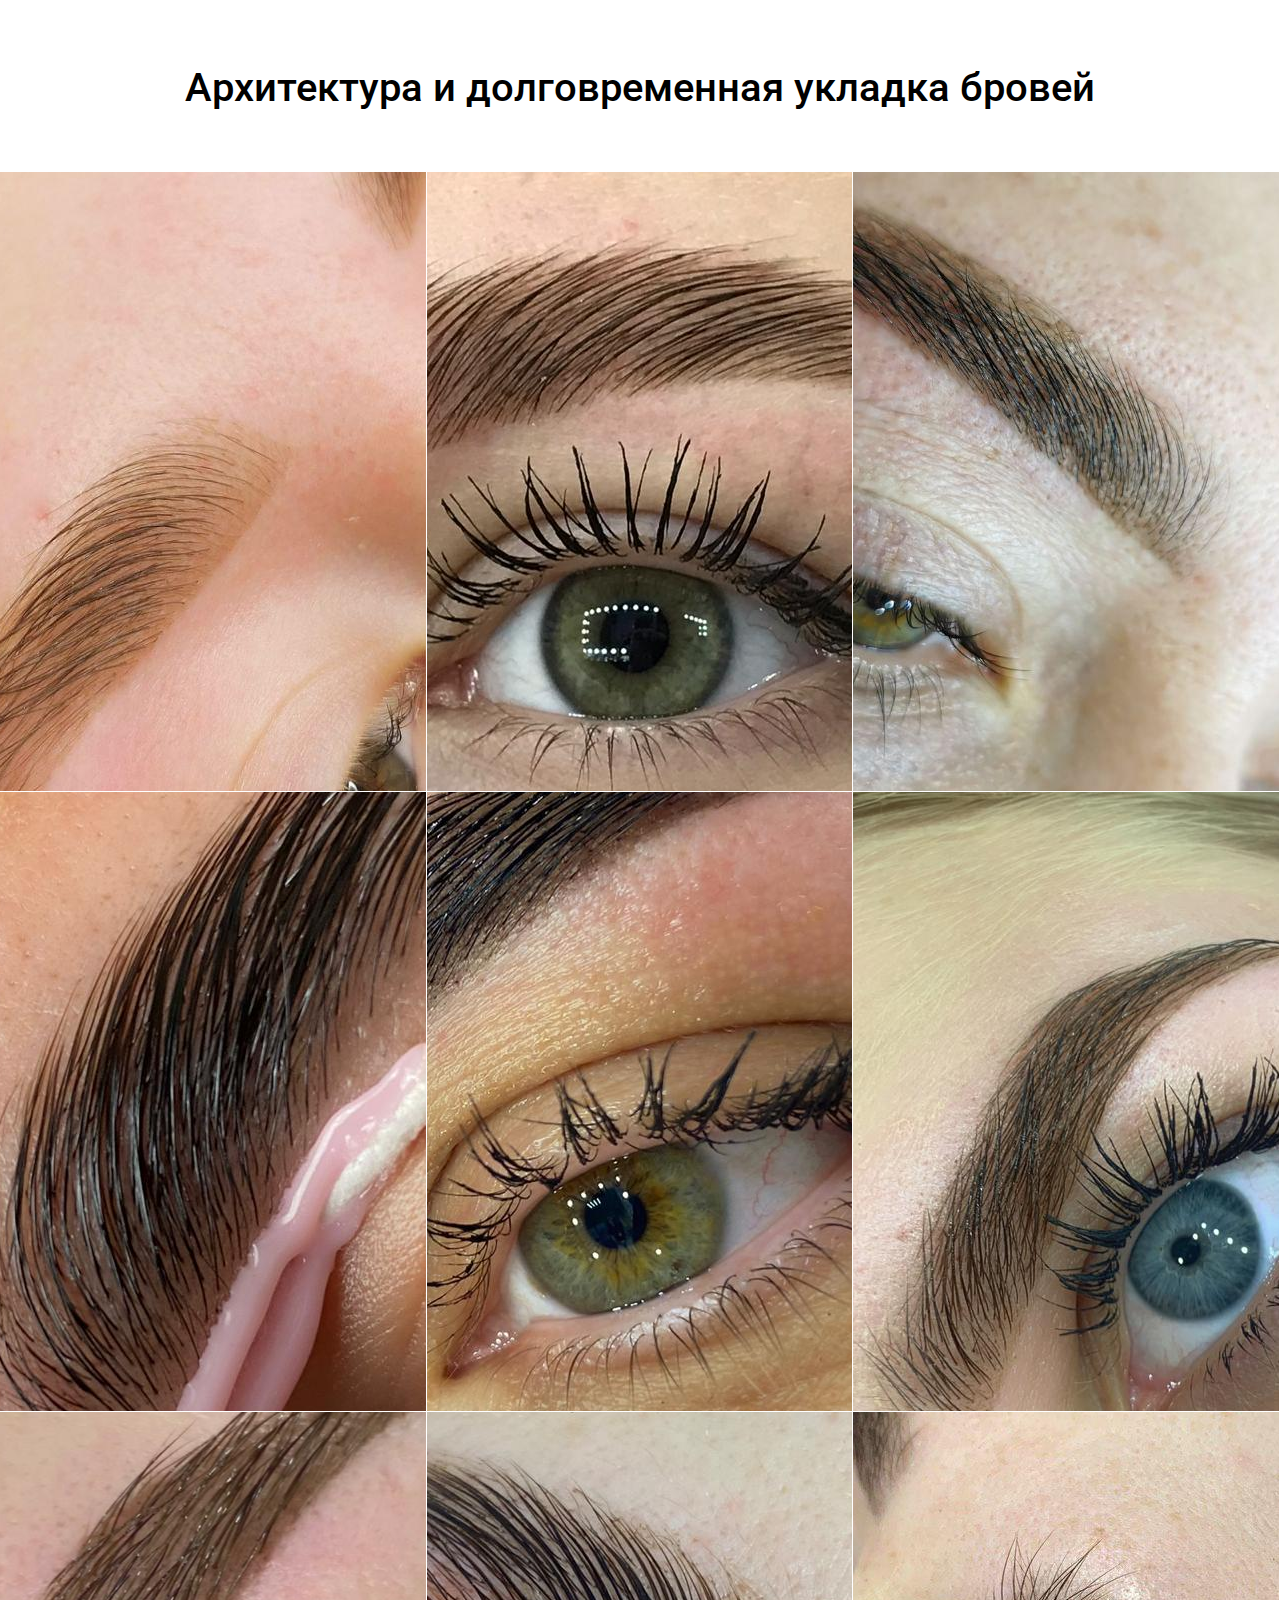
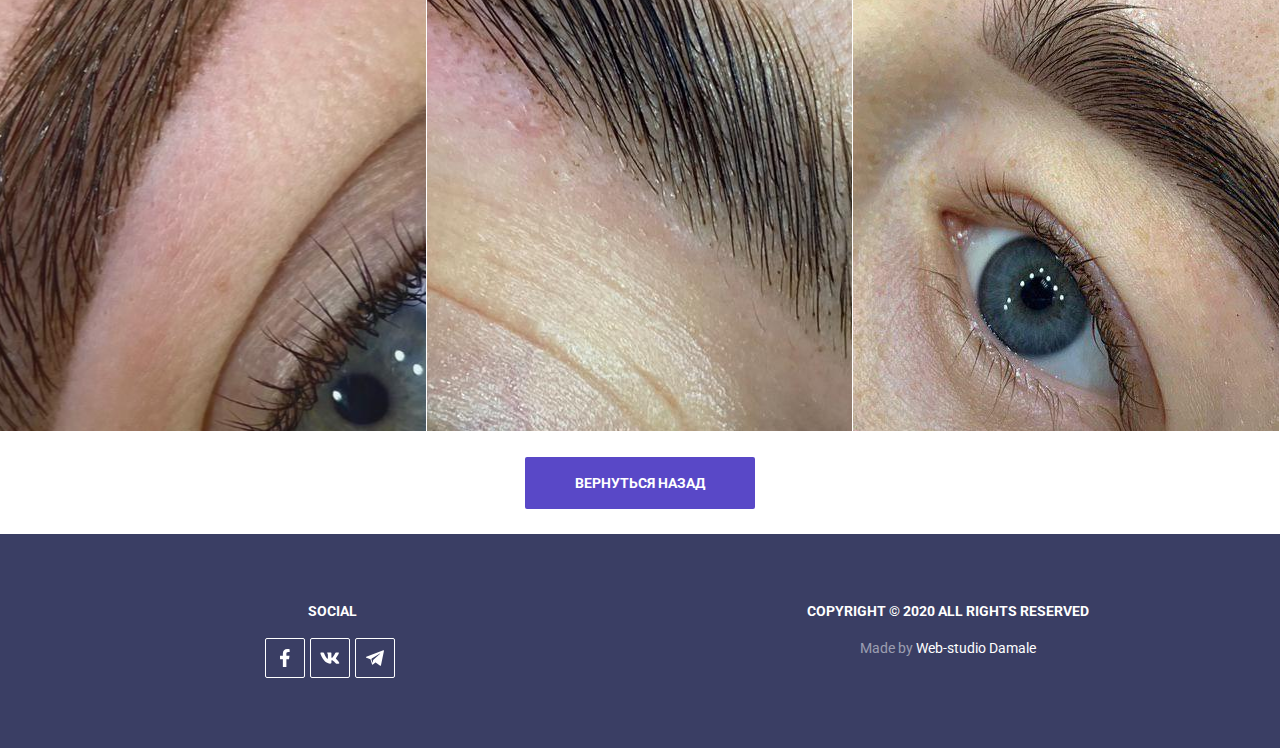
==== html/brows.html @ 82480a7e "first commit" ====
<!DOCTYPE html>
<html lang="ru">

<head>
    <meta charset="UTF-8">
    <meta name="format-detection" content="telephone=no">
    <meta name="viewport" content="width=device-width, initial-scale=1.0, maximum-scale=1.0, user-scalable=0">
    <meta name="description" content="Визажист на фотоссесию, макияж на свадьбу, 
        визажист на свадьбу, бровист Обнинск, брови Обнинск, 
        визажист Обнинск, макияж Обнинск, прически Обнинск, ламинирование ресниц Обнинск, 
        обучение на бровиста, вечерний макияж Обнинск, стилист Обнинск">
    <meta name="Keywords" content="Визажист на фотоссесию, макияж на свадьбу, 
    визажист на свадьбу, бровист Обнинск, брови Обнинск, 
    визажист Обнинск, макияж Обнинск, прически Обнинск, ламинирование ресниц Обнинск, 
    обучение на бровиста, вечерний макияж Обнинск, стилист Обнинск">

    <link rel="apple-touch-icon" sizes="180x180" href="../img/favicon/apple-touch-icon.png">
    <link rel="icon" type="image/png" sizes="32x32" href="../img/favicon/favicon-32x32.png">
    <link rel="icon" type="image/png" sizes="16x16" href="../img/favicon/favicon-16x16.png">
    <link rel="manifest" href="../img/favicon/site.webmanifest">
    <link rel="mask-icon" href="../img/favicon/safari-pinned-tab.svg" color="#5bbad5">
    <meta name="msapplication-TileColor" content="#9f00a7">
    <meta name="theme-color" content="#ffffff">
    <link rel="stylesheet" href="../css/style.css">
    <link rel="stylesheet" href="../css/media.css">
    <title>Katrin Stylist</title>
</head>

<body>

    <!-- Sprite -->

    <svg style="display: none;">

        <symbol id="facebook" viewBox="0 0 16 28">
            <g>
                <path
                    d="M14.2354 15.75L15.0115 10.6827H10.1589V7.3943C10.1589 6.00797 10.8368 4.65664 13.0101 4.65664H15.2162V0.342344C15.2162 0.342344 13.2143 0 11.3002 0C7.30387 0 4.69171 2.42703 4.69171 6.82063V10.6827H0.249512V15.75H4.69171V28H10.1589V15.75H14.2354Z" />
            </g>
        </symbol>

        <symbol id="vk" viewBox="0 0 32 28">
            <g>
                <path
                    d="M29.7687 6.43672C29.9708 5.75312 29.7687 5.25 28.7965 5.25H25.5793C24.76 5.25 24.3831 5.68203 24.181 6.16328C24.181 6.16328 22.5423 10.1609 20.2264 12.7531C19.4781 13.5023 19.134 13.743 18.7243 13.743C18.5222 13.743 18.2109 13.5023 18.2109 12.8188V6.43672C18.2109 5.61641 17.9815 5.25 17.3042 5.25H12.2462C11.7328 5.25 11.4269 5.63281 11.4269 5.98828C11.4269 6.76484 12.5849 6.94531 12.7051 9.13281V13.8797C12.7051 14.9188 12.5193 15.1102 12.1097 15.1102C11.0173 15.1102 8.36267 11.0961 6.78958 6.50234C6.47277 5.61094 6.16143 5.25 5.33665 5.25H2.11946C1.20183 5.25 1.01611 5.68203 1.01611 6.16328C1.01611 7.01641 2.10854 11.2547 6.10135 16.8547C8.7614 20.6773 12.5084 22.75 15.9168 22.75C17.9651 22.75 18.2163 22.2906 18.2163 21.4977C18.2163 17.8445 18.0306 17.5 19.0575 17.5C19.5327 17.5 20.352 17.7406 22.2638 19.5836C24.4486 21.7711 24.8091 22.75 26.0326 22.75H29.2498C30.1675 22.75 30.6317 22.2906 30.3641 21.3828C29.7523 19.4742 25.6175 15.5477 25.4318 15.2852C24.9566 14.6727 25.0931 14.3992 25.4318 13.8523C25.4373 13.8469 29.3645 8.3125 29.7687 6.43672Z" />
            </g>
        </symbol>

        <symbol id="tg" viewBox="0 0 300 300">
            <g>
                <path id="XMLID_497_" d="M5.299,144.645l69.126,25.8l26.756,86.047c1.712,5.511,8.451,7.548,12.924,3.891l38.532-31.412
    c4.039-3.291,9.792-3.455,14.013-0.391l69.498,50.457c4.785,3.478,11.564,0.856,12.764-4.926L299.823,29.22
    c1.31-6.316-4.896-11.585-10.91-9.259L5.218,129.402C-1.783,132.102-1.722,142.014,5.299,144.645z M96.869,156.711l135.098-83.207
    c2.428-1.491,4.926,1.792,2.841,3.726L123.313,180.87c-3.919,3.648-6.447,8.53-7.163,13.829l-3.798,28.146
    c-0.503,3.758-5.782,4.131-6.819,0.494l-14.607-51.325C89.253,166.16,91.691,159.907,96.869,156.711z" />
            </g>
        </symbol>

    </svg>

    <!-- //Sprite -->

    <!-- Portfolio -->

    <div class="portf portf--padding">
        <div class="portf__title">Архитектура и долговременная укладка бровей</div>

        <div class="portf__cards">

            <div class="portf__item portf--hight">
                <img class="portf__photo" src="../img/brows/brows-1.jpg" alt="">
            </div>

            <div class="portf__item portf--hight">
                <img class="portf__photo" src="../img/brows/brows-2.jpg" alt="">
            </div>

            <div class="portf__item portf--hight">
                <img class="portf__photo" src="../img/brows/brows-3.jpg" alt="">
            </div>

            <div class="portf__item portf--hight">
                <img class="portf__photo" src="../img/brows/brows-4.jpg" alt="">
            </div>

            <div class="portf__item portf--hight">
                <img class="portf__photo" src="../img/brows/brows-5.jpg" alt="">
            </div>

            <div class="portf__item portf--hight">
                <img class="portf__photo" src="../img/brows/brows-6.jpg" alt="">
            </div>

            <div class="portf__item portf--hight">
                <img class="portf__photo" src="../img/brows/brows-7.jpg" alt="">
            </div>

            <div class="portf__item portf--hight">
                <img class="portf__photo" src="../img/brows/brows-8.jpg" alt="">
            </div>

            <div class="portf__item portf--hight">
                <img class="portf__photo" src="../img/brows/brows-9.jpg" alt="">
            </div>

        </div>

    </div>

    <div class="portf__btn">
        <a href="../index.html" class="btn btn--pur btn--back">Вернуться назад</a>
    </div>

    </div>


    <!-- //Portfolio -->

    <!-- Footer -->

    <footer class="footer">
        <div class="container">
            <div class="footer__inner">

                <div class="footer__block">
                    <h4 class="footer__title">Social</h4>
                    <div class="social">
                        <a class="social__item" href="#" target="_blank">
                            <svg class="social__icon">
                                <use xlink:href="#facebook"></use>
                            </svg>
                        </a>
                        <a class="social__item" href="#" target="_blank">
                            <svg class="social__icon">
                                <use xlink:href="#vk"></use>
                            </svg>
                        </a>
                        <a class="social__item" href="#" target="_blank">
                            <svg class="social__icon">
                                <use xlink:href="#tg"></use>
                            </svg>
                        </a>
                    </div>
                </div>

                <div class="footer__block">
                    <div class="footer__title">Copyright © 2020 All Rights Reserved</div>
                    <div class="footer__text">Made by <a class="footer__link" href="#">Web-studio Damale</a></div>
                </div>
            </div>
        </div>
    </footer>

    <!-- //Footer -->

</body>

</html>
---- css/style.css ----
@import url("https://fonts.googleapis.com/css2?family=Roboto+Condensed&family=Roboto:wght@300;400;500;700&display=swap");
* {
  padding: 0;
  margin: 0;
  border: 0;
}

*,
*:before,
*:after {
  -webkit-box-sizing: border-box;
  box-sizing: border-box;
}

:focus,
:active {
  outline: none;
}

a:focus,
a:active {
  outline: none;
}

nav,
footer,
header,
aside {
  display: block;
}

html,
body {
  height: 100%;
  width: 100%;
  font-size: 100%;
  line-height: 1;
  font-size: 14px;
  -ms-text-size-adjust: 100%;
  -moz-text-size-adjust: 100%;
  -webkit-text-size-adjust: 100%;
}

input,
button,
textarea {
  font-family: inherit;
}

input::-ms-clear {
  display: none;
}

button {
  cursor: pointer;
}

button::-moz-focus-inner {
  padding: 0;
  border: 0;
}

a,
a:visited {
  text-decoration: none;
}

a:hover {
  text-decoration: none;
}

ul li {
  list-style: none;
}

img {
  vertical-align: top;
}

h1,
h2,
h3,
h4,
h5,
h6 {
  font-size: inherit;
  font-weight: 400;
}

/*------------------------*/
body {
  font-family: "Roboto", sans-serif;
  color: #000;
  -webkit-font-smoothing: antialiased;
}

.container {
  width: 100%;
  max-width: 1260px;
  margin: 0 auto;
  padding: 0 15px;
}

.social {
  display: -webkit-box;
  display: -ms-flexbox;
  display: flex;
  -webkit-box-pack: center;
      -ms-flex-pack: center;
          justify-content: center;
}

.social__item {
  display: -webkit-box;
  display: -ms-flexbox;
  display: flex;
  -webkit-box-pack: center;
      -ms-flex-pack: center;
          justify-content: center;
  -webkit-box-align: center;
      -ms-flex-align: center;
          align-items: center;
  width: 40px;
  height: 40px;
  margin-right: 5px;
  border: 1px solid #fff;
  border-radius: 2px;
  -webkit-transition: background-color 0.2s linear;
  transition: background-color 0.2s linear;
}

.social__item:hover {
  background-color: #fff;
}

.social__item:hover .social__icon {
  fill: #000;
}

.social__icon {
  display: block;
  height: 18px;
  fill: #fff;
  -webkit-transition: fill 0.2s linear;
  transition: fill 0.2s linear;
}

.header {
  height: 55px;
  display: -webkit-box;
  display: -ms-flexbox;
  display: flex;
  -webkit-box-pack: center;
      -ms-flex-pack: center;
          justify-content: center;
  -webkit-box-align: center;
      -ms-flex-align: center;
          align-items: center;
  position: relative;
  z-index: 1000;
}

.header__inner {
  padding: 14px 0;
}

.header.fixed {
  width: 100%;
  background-color: #fff;
  position: fixed;
}

.nav {
  display: -webkit-box;
  display: -ms-flexbox;
  display: flex;
  -webkit-box-pack: center;
      -ms-flex-pack: center;
          justify-content: center;
  -webkit-box-align: center;
      -ms-flex-align: center;
          align-items: center;
  font-size: 16px;
  font-weight: 700;
  text-transform: uppercase;
}

.nav__link {
  margin-right: 37px;
  color: #000;
  opacity: 0.75;
  -webkit-transition: opacity 0.2s ease-out;
  transition: opacity 0.2s ease-out;
}

.nav__link:hover {
  opacity: 1;
}

.nav__link:last-child {
  margin-right: 0;
}

.nav__social {
  display: -webkit-box;
  display: -ms-flexbox;
  display: flex;
  -webkit-box-pack: center;
      -ms-flex-pack: center;
          justify-content: center;
  -webkit-box-align: center;
      -ms-flex-align: center;
          align-items: center;
  background-color: #000000;
  width: 35px;
  height: 35px;
  border-radius: 50%;
}

.intro {
  height: 750px;
  display: -webkit-box;
  display: -ms-flexbox;
  display: flex;
  background: url("../img/intro/intro-main.jpg") center;
}

.intro__left {
  width: 100%;
}

.intro__block {
  height: 100%;
  display: -webkit-box;
  display: -ms-flexbox;
  display: flex;
  -webkit-box-orient: vertical;
  -webkit-box-direction: normal;
      -ms-flex-direction: column;
          flex-direction: column;
  -webkit-box-pack: center;
      -ms-flex-pack: center;
          justify-content: center;
}

.intro__inner {
  text-align: center;
  margin: 100%;
  max-width: 600px;
  margin: 0 auto;
}

.intro__title {
  margin-bottom: 41px;
  font-weight: 500;
  font-size: 52px;
  line-height: 1.2;
  text-transform: uppercase;
  color: #5948c7;
}

.intro__subtitle {
  margin-bottom: 41px;
  font-weight: 500;
  font-size: 36px;
  line-height: 1.2;
  color: #5948c7;
}

.btn {
  display: inline-block;
  vertical-align: top;
  font-size: 14px;
  font-weight: 700;
  text-transform: uppercase;
  border-radius: 2px;
  font-family: inherit;
}

.btn--pur {
  color: #fff;
  background-color: #5948c7;
  padding: 19px 19px;
  margin-right: 6px;
  -webkit-transition: background-color 0.2s ease-out;
  transition: background-color 0.2s ease-out;
}

.btn--pur:hover {
  background-color: #4635b1;
}

.btn--back {
  margin-right: 0;
  padding: 19px 50px;
}

.btn--borderpur {
  color: #5948c7;
  border: 1px solid #5948c7;
  padding: 18px 31px;
  background-color: #f2f2f2;
  -webkit-transition: background-color 0.2s ease-out;
  transition: background-color 0.2s ease-out;
}

.btn--borderpur:hover {
  background-color: #e2e2e2;
}

.about {
  background-color: #fcfbf7;
}

.about__inner {
  display: -webkit-box;
  display: -ms-flexbox;
  display: flex;
  -webkit-box-orient: vertical;
  -webkit-box-direction: normal;
      -ms-flex-direction: column;
          flex-direction: column;
  -webkit-box-align: center;
      -ms-flex-align: center;
          align-items: center;
  padding: 64px 0 79px;
}

.about__title {
  font-family: "Roboto", sans-serif;
  font-weight: 500;
  font-size: 40px;
  line-height: 1.2;
  margin-bottom: 55px;
  color: #000000;
}

.about__subtitle {
  font-family: Arial, "Helvetica Neue", Helvetica, sans-serif;
  font-weight: 400;
  font-size: 25px;
  line-height: 1.6;
  margin-bottom: 55px;
  text-align: center;
  color: #000000;
}

.about__img {
  width: 100%;
  display: -webkit-box;
  display: -ms-flexbox;
  display: flex;
  -webkit-box-pack: justify;
      -ms-flex-pack: justify;
          justify-content: space-between;
  -ms-flex-wrap: wrap;
      flex-wrap: wrap;
}

.img {
  -webkit-box-shadow: 0px 4px 4px rgba(0, 0, 0, 0.25);
          box-shadow: 0px 4px 4px rgba(0, 0, 0, 0.25);
  border-radius: 5px;
}

.portf {
  padding: 64px 0 88px;
}

.portf__title {
  display: inline-block;
  width: 100%;
  text-align: center;
  font-family: "Roboto", sans-serif;
  font-weight: 500;
  font-size: 40px;
  line-height: 1.2;
  margin-bottom: 60px;
  color: #000000;
}

.portf__cards {
  display: -webkit-box;
  display: -ms-flexbox;
  display: flex;
  -ms-flex-wrap: wrap;
      flex-wrap: wrap;
}

.portf__item {
  width: 33.333%;
  height: 250px;
  border-right: 1px solid #fff;
  border-bottom: 1px solid #fff;
  position: relative;
  overflow: hidden;
}

.portf__item:hover .portf__content {
  opacity: 1;
}

.portf__photo {
  min-width: 100%;
  min-height: 100%;
  position: absolute;
  top: 50%;
  left: 50%;
  z-index: 1;
  -webkit-transform: translate3d(-50%, -50%, 0);
          transform: translate3d(-50%, -50%, 0);
}

.portf__content {
  display: -webkit-box;
  display: -ms-flexbox;
  display: flex;
  -webkit-box-orient: vertical;
  -webkit-box-direction: normal;
      -ms-flex-direction: column;
          flex-direction: column;
  -webkit-box-pack: center;
      -ms-flex-pack: center;
          justify-content: center;
  width: 100%;
  height: 100%;
  opacity: 0;
  background: rgba(89, 72, 199, 0.9);
  text-align: center;
  position: absolute;
  top: 0;
  left: 0;
  z-index: 2;
  -webkit-transition: opacity 0.2s linear;
  transition: opacity 0.2s linear;
}

.portf__name {
  margin-bottom: 5px;
  font-size: 14px;
  font-weight: 700;
  color: #fff;
  text-transform: uppercase;
}

.portf__btn {
  -webkit-box-pack: center;
      -ms-flex-pack: center;
          justify-content: center;
  display: -webkit-box;
  display: -ms-flexbox;
  display: flex;
  margin: 25px 0;
}

.portf--padding {
  padding-bottom: 0;
}

.portf--width {
  height: 750px;
}

.portf--hight {
  height: 620px;
}

.price {
  padding: 65px 0 50px;
  background-color: #f2f2f2;
}

.price__title {
  text-align: center;
  font-weight: 500;
  font-size: 40px;
  line-height: 1.1;
  margin-bottom: 63px;
  color: #000000;
}

.price__inner {
  display: -webkit-box;
  display: -ms-flexbox;
  display: flex;
  -ms-flex-wrap: wrap;
      flex-wrap: wrap;
  margin: 0 -30px;
}

.price__item {
  width: 33.333%;
  padding: 0 30px;
  margin-bottom: 50px;
}

.price__photo {
  display: inline-block;
  max-width: 100%;
  height: auto;
  margin-bottom: 10px;
}

.price__rub {
  font-weight: 500;
  font-size: 24px;
  line-height: 28px;
  letter-spacing: 0.15em;
  margin-bottom: 10px;
  color: #5948c7;
}

.price__name {
  font-weight: 500;
  font-size: 23px;
  line-height: 1;
  margin-bottom: 10px;
  color: #000000;
}

.price__desc {
  font-weight: 400;
  font-size: 18px;
  line-height: 21px;
  margin-bottom: 20px;
  color: #9b9b9b;
}

.price__btn1 {
  color: #fff;
  background-color: #5948c7;
  padding: 12px 10px;
  margin-right: 6px;
  text-transform: none;
  -webkit-transition: background-color 0.2s ease-out;
  transition: background-color 0.2s ease-out;
}

.price__btn1:hover {
  background-color: #4635b1;
}

.price__btn2 {
  color: #5948c7;
  border: 1px solid #5948c7;
  padding: 11px 14px;
  background-color: #f2f2f2;
  text-transform: none;
  -webkit-transition: background-color 0.2s ease-out;
  transition: background-color 0.2s ease-out;
}

.price__btn2:hover {
  background-color: #e2e2e2;
}

.footer {
  padding: 70px 0;
  background-color: #3a3e64;
}

.footer__inner {
  display: -webkit-box;
  display: -ms-flexbox;
  display: flex;
  -ms-flex-wrap: wrap;
      flex-wrap: wrap;
}

.footer__block {
  width: 50%;
  text-align: center;
}

.footer__title {
  font-size: 14px;
  font-weight: 700;
  color: #fff;
  text-transform: uppercase;
  margin-bottom: 20px;
}

.footer__text {
  font-size: 14px;
  line-height: 1.5;
  color: rgba(255, 255, 255, 0.5);
}

.footer__link {
  color: #fff;
}

.burger {
  display: none;
  cursor: pointer;
}

.burger__item {
  display: block;
  width: 28px;
  height: 3px;
  background-color: #fff;
  position: relative;
}

.burger__item::before, .burger__item::after {
  content: "";
  height: 100%;
  background-color: #fff;
  position: absolute;
  right: 0;
  z-index: 1;
}

.burger__item::before {
  width: 30px;
  top: -8px;
}

.burger__item::after {
  width: 26px;
  bottom: -8px;
}
---- css/media.css ----
@media (max-width: 1024px) {
    /* Price */
    .price__name {
        font-size: 18px;
    }

    .price__desc {
        font-size: 15px;
    }

    /* Portf */
    .portf--width {
        width: 100%;
        height: 450px;
    }

    .portf--hight {
        width: 100%;
        height: 650px;
    }
}

@media (max-width: 992px) {
    /* Header */
    .header {
        background-color: #000000;
    }

    .header.fixed {
        background-color: #000000;
    }

    /* Nav */
    .nav {
        display: none;
        width: 100%;
        flex-direction: column;

        text-align: center;
        padding: 30px 0;
        background-color: #fff;

        position: absolute;

        top: 100%;
        right: 0;
    }

    .nav.show {
        display: flex;
    }

    .nav__link {
        margin: 20px 0;
        padding: 9px 15px;
    }

    /* Burger */
    .burger {
        display: flex;
        justify-content: space-between;
        align-items: center;
        color: #ffffff;
    }

    /* Intro */
    .intro__title {
        font-size: 40px;
    }

    .intro__subtitle {
        font-size: 30px;
    }

    /* About */
    .about__inner {
        padding-bottom: 59px;
    }

    .about__title {
        font-size: 35px;
    }

    .about__img {
        justify-content: space-around;
    }

    .img {
        margin-bottom: 20px;
    }

    /* Price */
    .price__item {
        width: 50%;

        text-align: center;
    }
}

@media (max-width: 768px) {
    /* Intro */
    .intro {
        height: auto;
        padding: 100px 0;
    }

    .intro__title {
        font-size: 30px;
        margin-bottom: 20px;
    }

    .intro__subtitle {
        font-size: 20px;
        margin-bottom: 30px;
    }

    /* About */
    .about__inner {
        padding: 30px 0;
    }

    .about__title {
        font-size: 25px;
        margin-bottom: 20px;
    }

    .about__subtitle {
        font-size: 15px;
        margin-bottom: 20px;
    }

    .about__img {
        justify-content: center;
    }

    /* Btn */
    .btn {
        font-size: 10px;
    }

    .btn--pur {
        padding: 14px;
    }

    .btn--borderpur {
        padding: 13px 20px;
    }

    .btn--back {
        font-size: 14px;
        padding: 19px;
    }

    /* Porfolio */
    .portf {
        padding: 30px 0;
    }

    .portf--padding {
        padding-bottom: 0;
    }

    .portf__title {
        font-size: 25px;
        margin-bottom: 20px;
    }

    .portf__item {
        width: 100%;
    }

    .portf__photo {
        width: 100%;
        height: auto;
    }

    .portf--width {
        width: 100%;
        height: 450px;
    }

    .portf--hight {
        width: 100%;
        height: 350px;
    }

    /* Price */
    .price {
        padding: 30px 0;
    }

    .price__title {
        font-size: 25px;
        margin-bottom: 20px;
    }

    .price__item {
        width: 100%;
        text-align: center;
    }

    .price__name {
        font-size: 18px;
    }

    .price__desc {
        font-size: 15px;
    }

    .price__btn1 {
        font-size: 14px;
    }

    .price__btn2 {
        font-size: 14px;
    }

    /* Footer */
    .footer__block {
        width: 100%;
        margin-bottom: 50px;
    }

    .footer__block:last-child {
        margin-bottom: 0;
    }
}

@media (max-width: 512px) {
    .portf--width {
        width: 100%;
        height: 350px;
    }
}
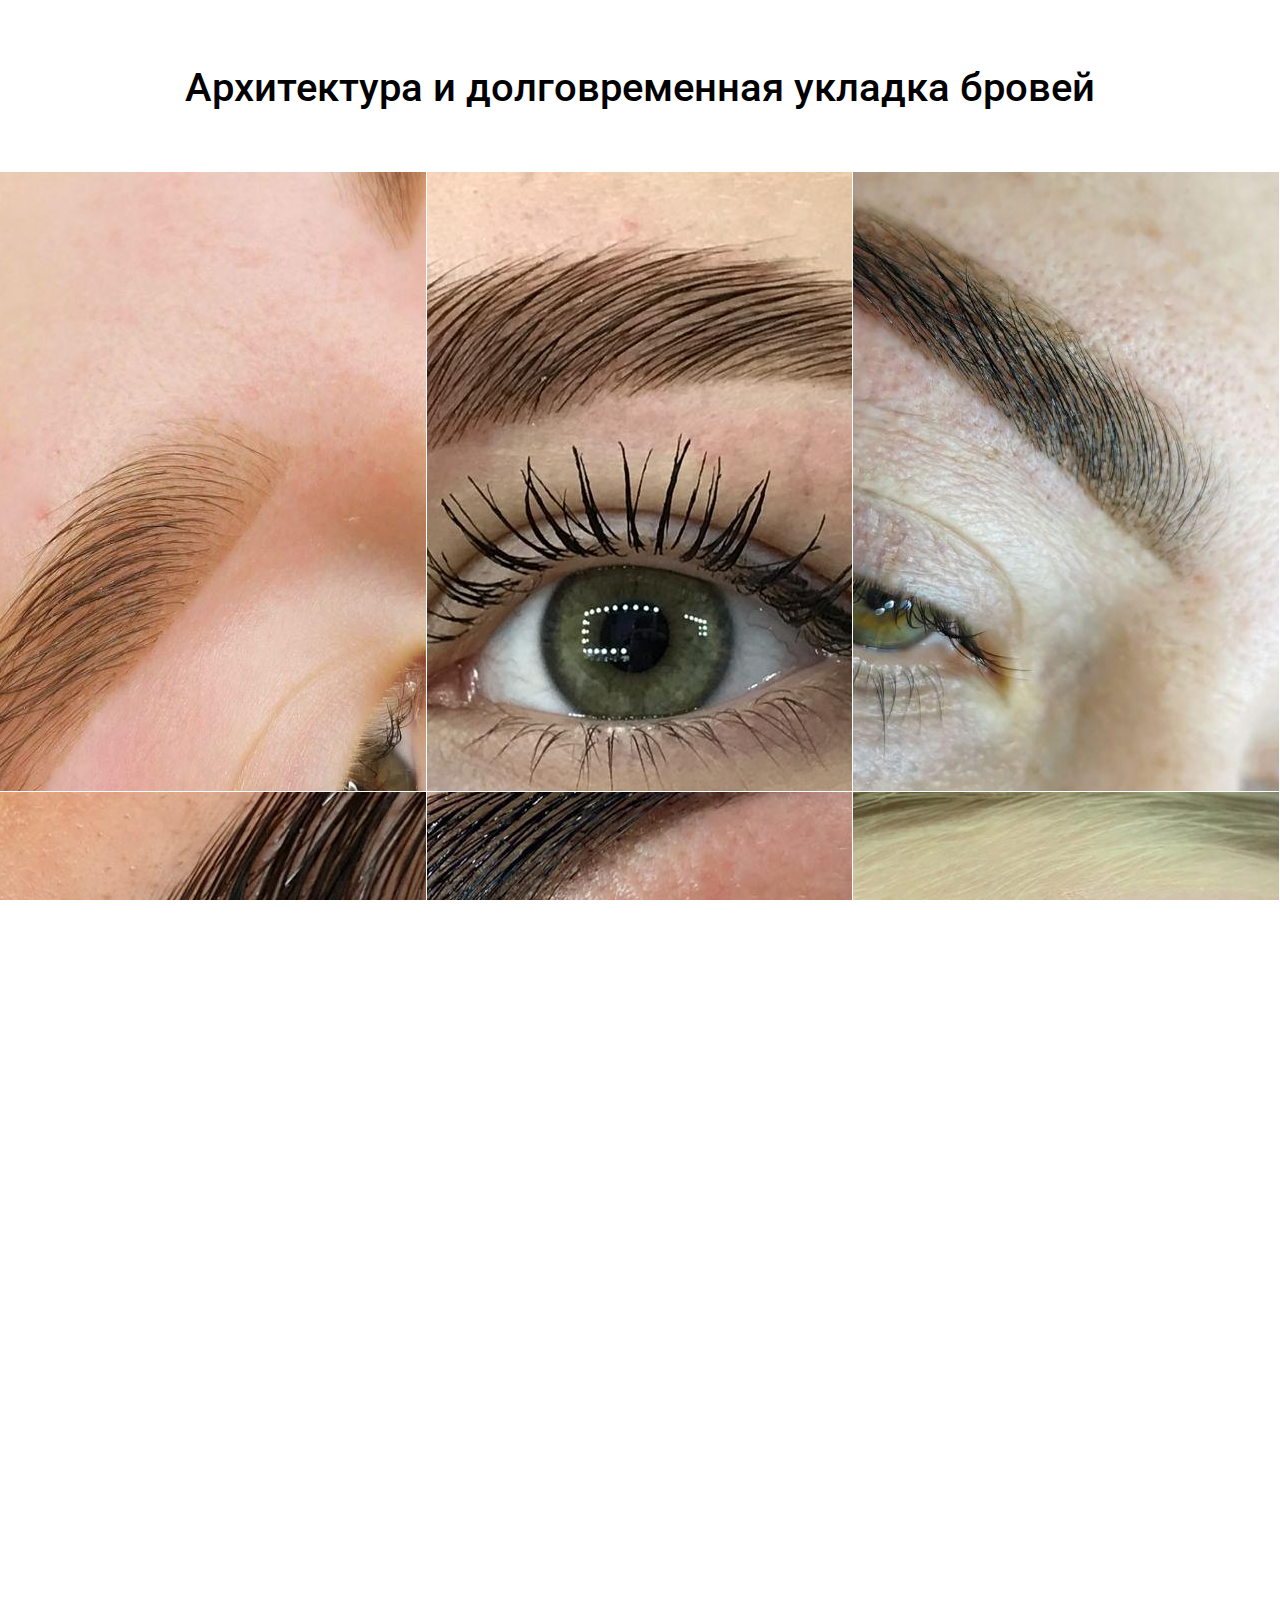
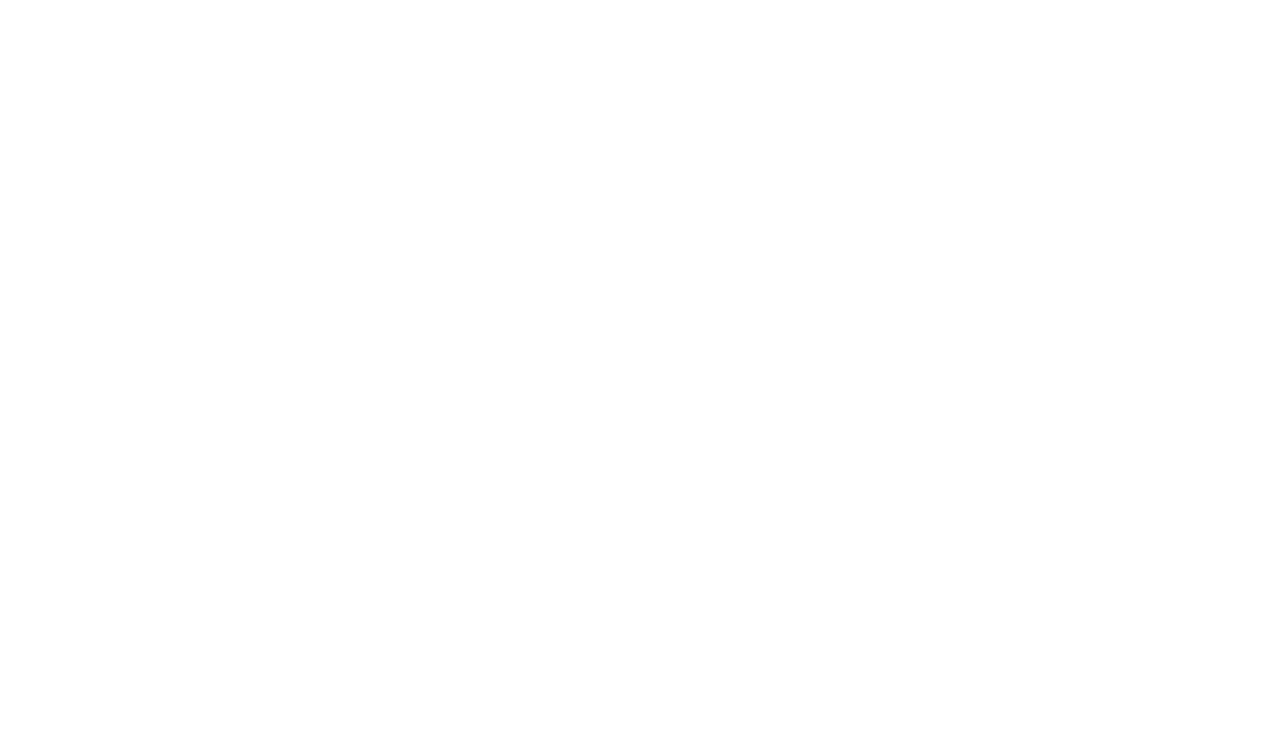
==== commit 13e67243: "fixed img and links" ====
--- a/html/brows.html
+++ b/html/brows.html
@@ -116,42 +116,42 @@
 
     <!-- //Portfolio -->
 
-    <!-- Footer -->
+        <!-- Footer -->
 
-    <footer class="footer">
-        <div class="container">
-            <div class="footer__inner">
-
-                <div class="footer__block">
-                    <h4 class="footer__title">Social</h4>
-                    <div class="social">
-                        <a class="social__item" href="#" target="_blank">
-                            <svg class="social__icon">
-                                <use xlink:href="#facebook"></use>
-                            </svg>
-                        </a>
-                        <a class="social__item" href="#" target="_blank">
-                            <svg class="social__icon">
-                                <use xlink:href="#vk"></use>
-                            </svg>
-                        </a>
-                        <a class="social__item" href="#" target="_blank">
-                            <svg class="social__icon">
-                                <use xlink:href="#tg"></use>
-                            </svg>
-                        </a>
+        <footer class="footer">
+            <div class="container">
+                <div class="footer__inner">
+    
+                    <div class="footer__block">
+                        <h4 class="footer__title">Social</h4>
+                        <div class="social">
+                            <a class="social__item" href="https://www.facebook.com/pg/%D0%98%D0%BB%D1%8C%D0%B8%D0%BD%D0%B0-%D0%9A%D0%B0%D1%82%D0%B5%D1%80%D0%B8%D0%BD%D0%B0-%D0%B2%D0%B8%D0%B7%D0%B0%D0%B6%D0%B8%D1%81%D1%82-%D0%B1%D1%80%D0%BE%D0%B2%D0%B8%D1%81%D1%82-%D0%B8-%D1%81%D1%82%D0%B8%D0%BB%D0%B8%D1%81%D1%82-%D0%BF%D0%BE-%D0%BF%D1%80%D0%B8%D1%87%D1%91%D1%81%D0%BA%D0%B0%D0%BC-279284969132307/posts/" target="_blank">
+                                <svg class="social__icon">
+                                    <use xlink:href="#facebook"></use>
+                                </svg>
+                            </a>
+                            <a class="social__item" href="https://vk.com/katrin.stylist" target="_blank">
+                                <svg class="social__icon">
+                                    <use xlink:href="#vk"></use>
+                                </svg>
+                            </a>
+                            <a class="social__item" href="https://web.telegram.org/#/im?p=u1041943896_8364981513418088963" target="_blank">
+                                <svg class="social__icon">
+                                    <use xlink:href="#tg"></use>
+                                </svg>
+                            </a>
+                        </div>
+                    </div>
+    
+                    <div class="footer__block">
+                        <div class="footer__title">Copyright © 2020 All Rights Reserved</div>
+                        <div class="footer__text">Made by <a class="footer__link" href="https://m3liorsp3ro.github.io/damaleORG/">Web-studio Damale</a></div>
                     </div>
                 </div>
-
-                <div class="footer__block">
-                    <div class="footer__title">Copyright © 2020 All Rights Reserved</div>
-                    <div class="footer__text">Made by <a class="footer__link" href="#">Web-studio Damale</a></div>
-                </div>
             </div>
-        </div>
-    </footer>
-
-    <!-- //Footer -->
+        </footer>
+    
+        <!-- //Footer -->
 
 </body>
 
--- a/css/style.css
+++ b/css/style.css
@@ -88,7 +88,12 @@
 }
 
 /*------------------------*/
+html, body {
+  overflow-x: hidden;
+}
+
 body {
+  margin: 0;
   font-family: "Roboto", sans-serif;
   color: #000;
   -webkit-font-smoothing: antialiased;
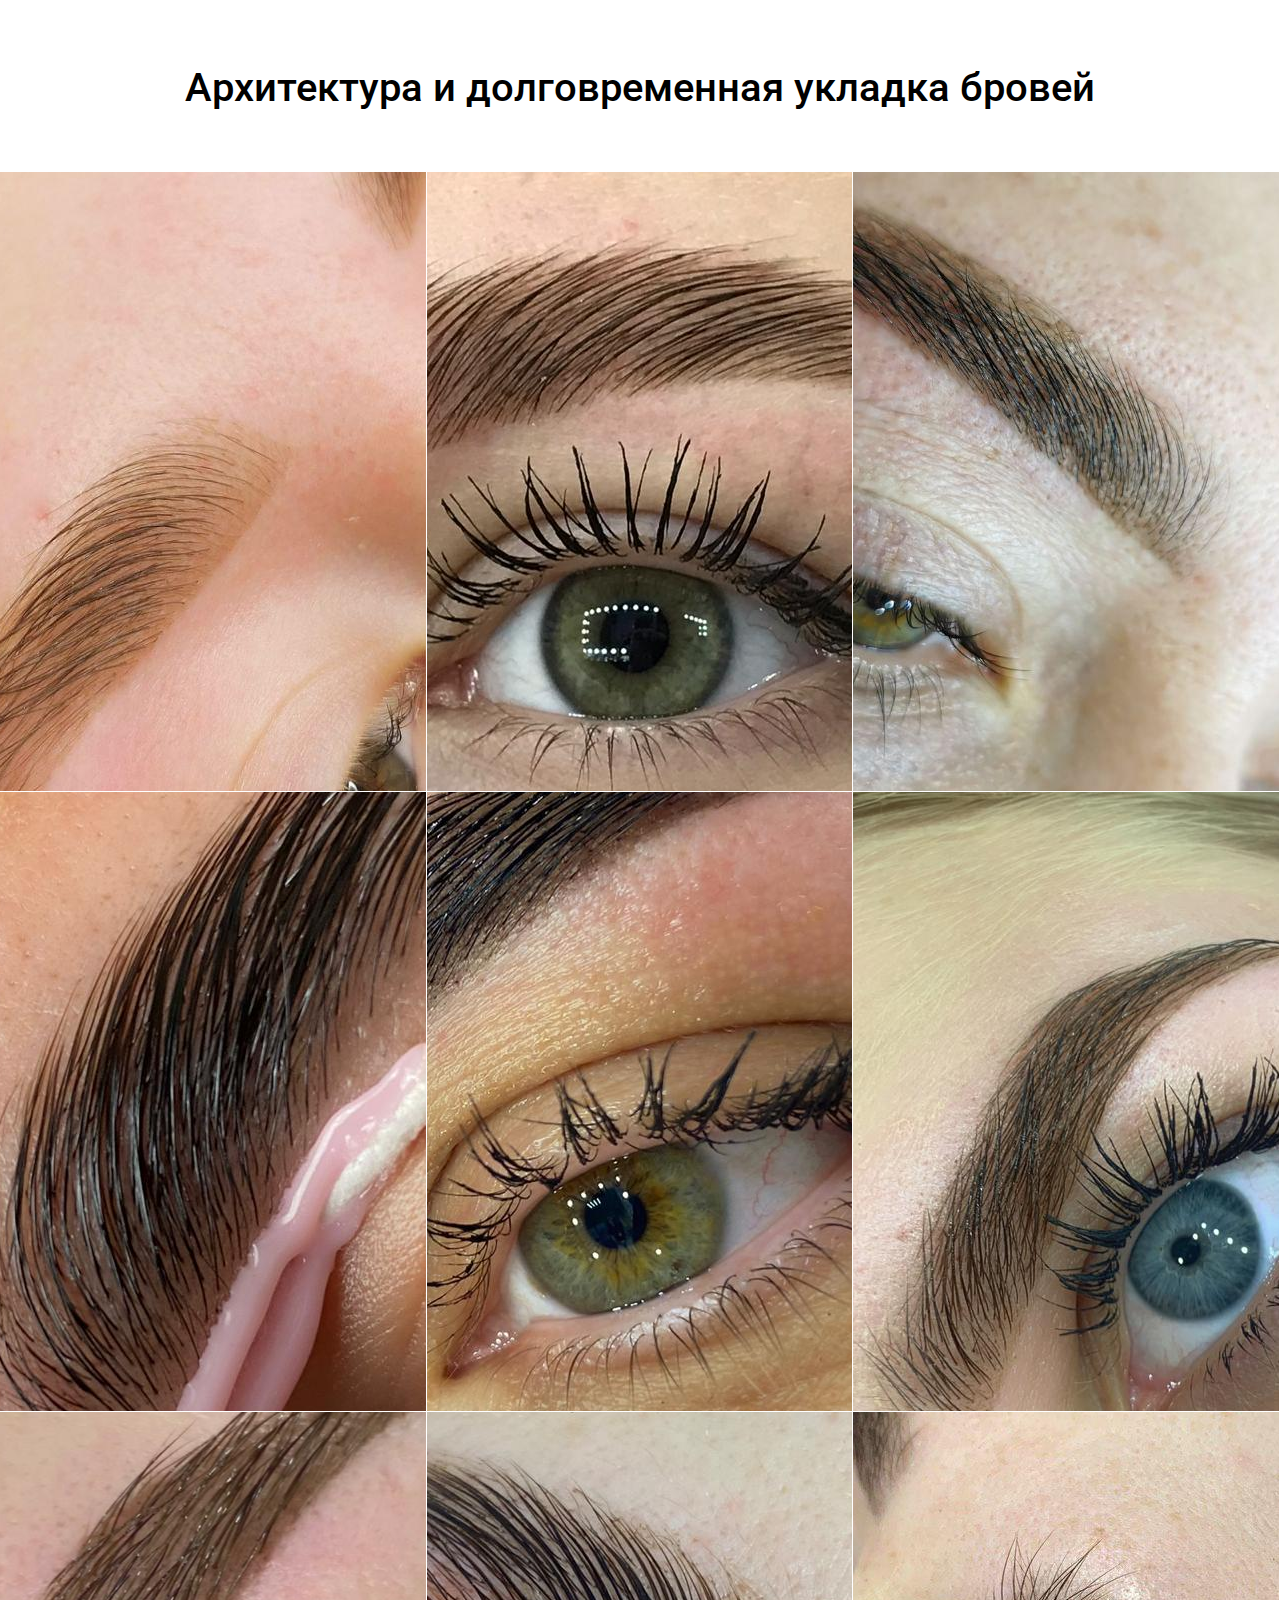
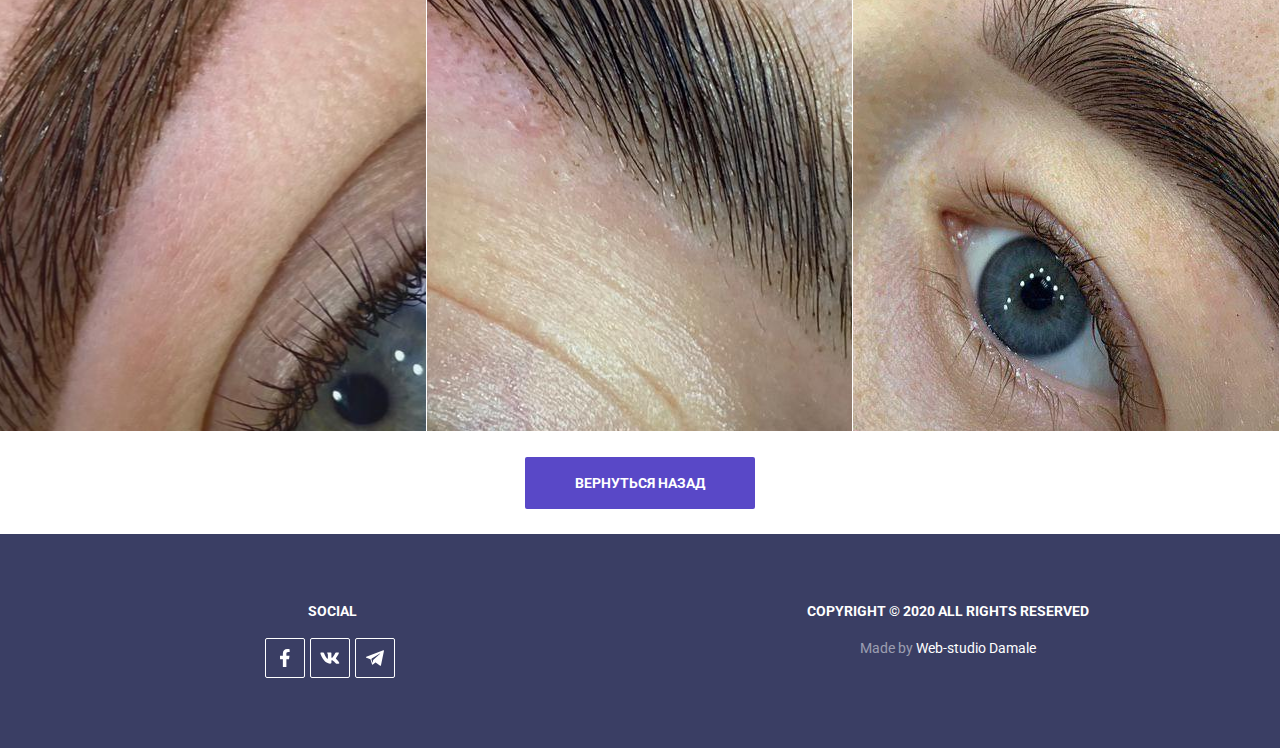
==== commit ba709ebd: "apple" ====
--- a/html/brows.html
+++ b/html/brows.html
@@ -3,8 +3,10 @@
 
 <head>
     <meta charset="UTF-8">
-    <meta name="format-detection" content="telephone=no">
-    <meta name="viewport" content="width=device-width, initial-scale=1.0, maximum-scale=1.0, user-scalable=0">
+    <meta name='viewport' content='width=device-width,initial-scale=1'/>
+    <meta content='true' name='HandheldFriendly'/>
+    <meta content='width' name='MobileOptimized'/>
+    <meta content='yes' name='apple-mobile-web-app-capable'/>
     <meta name="description" content="Визажист на фотоссесию, макияж на свадьбу, 
         визажист на свадьбу, бровист Обнинск, брови Обнинск, 
         визажист Обнинск, макияж Обнинск, прически Обнинск, ламинирование ресниц Обнинск, 
--- a/css/style.css
+++ b/css/style.css
@@ -89,7 +89,8 @@
 
 /*------------------------*/
 html, body {
-  overflow-x: hidden;
+  width: 100%;
+  max-width: 100%;
 }
 
 body {
@@ -490,13 +491,14 @@
   display: flex;
   -ms-flex-wrap: wrap;
       flex-wrap: wrap;
-  margin: 0 -30px;
+  margin: 0 -15px;
 }
 
 .price__item {
   width: 33.333%;
-  padding: 0 30px;
+  padding: 0 15px;
   margin-bottom: 50px;
+  text-align: center;
 }
 
 .price__photo {
